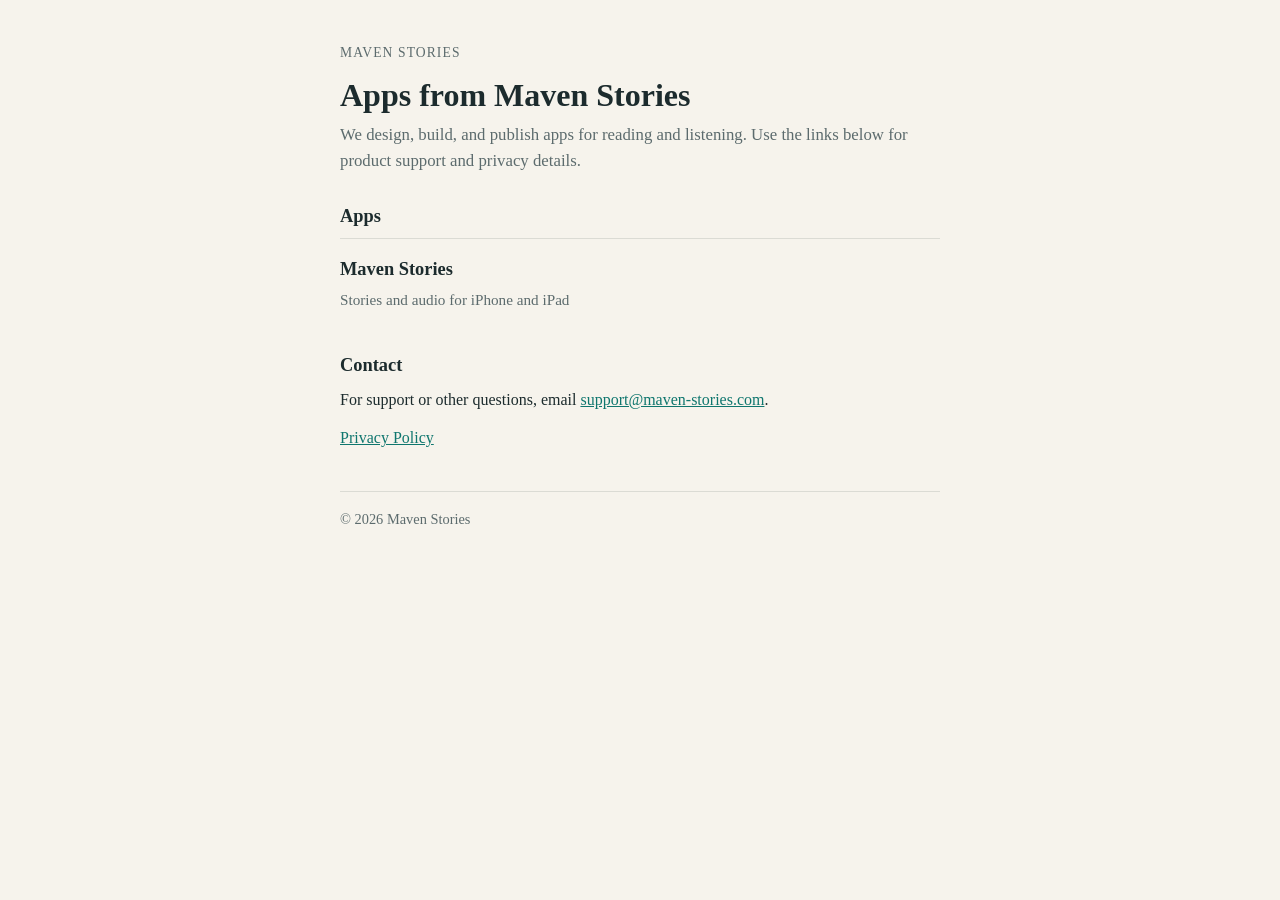
==== index.html @ 7e9d139c "Add static Maven Stories support and privacy pages. Co-authored-by: Cursor <cursoragent@cursor.com>" ====
<!DOCTYPE html>
<html lang="en">
  <head>
    <meta charset="utf-8" />
    <meta name="viewport" content="width=device-width, initial-scale=1" />
    <title>Maven Stories</title>
    <meta
      name="description"
      content="Maven Stories — support and privacy information for our apps and services."
    />
    <link rel="stylesheet" href="styles.css" />
  </head>
  <body>
    <main class="wrap">
      <p class="brand">Maven Stories</p>
      <h1>Apps from Maven Stories</h1>
      <p class="lead">
        We design, build, and publish apps for reading and listening. Use the
        links below for product support and privacy details.
      </p>

      <section>
        <h2>Apps</h2>
        <ul class="app-list">
          <li>
            <a href="./maven-stories/">
              <span class="app-name">Maven Stories</span>
              <span class="app-desc">Stories and audio for iPhone and iPad</span>
            </a>
          </li>
        </ul>
      </section>

      <section>
        <h2>Contact</h2>
        <p>
          For support or other questions, email
          <a href="mailto:support@maven-stories.com">support@maven-stories.com</a>.
        </p>
        <p>
          <a href="./privacy.html">Privacy Policy</a>
        </p>
      </section>

      <footer>
        © <span id="y"></span> Maven Stories
        <script>
          document.getElementById("y").textContent = new Date().getFullYear();
        </script>
      </footer>
    </main>
  </body>
</html>
---- styles.css ----
:root {
  --bg: #f6f3ec;
  --ink: #1c2b2d;
  --muted: #5c6b6d;
  --accent: #0f766e;
  --card: #ffffff;
  --line: rgba(28, 43, 45, 0.12);
  --max: 40rem;
}

* {
  box-sizing: border-box;
}

html,
body {
  margin: 0;
  padding: 0;
  background: var(--bg);
  color: var(--ink);
  font-family: Georgia, "Times New Roman", serif;
  line-height: 1.55;
}

body {
  min-height: 100vh;
}

a {
  color: var(--accent);
}

a:hover {
  text-decoration: underline;
}

.wrap {
  max-width: var(--max);
  margin: 0 auto;
  padding: 2.5rem 1.25rem 4rem;
}

.brand {
  display: inline-block;
  margin: 0;
  font-size: 0.85rem;
  letter-spacing: 0.08em;
  text-transform: uppercase;
  color: var(--muted);
  text-decoration: none;
}

a.brand:hover {
  text-decoration: none;
  color: var(--ink);
}

.app-list {
  list-style: none;
  padding: 0;
  margin: 0;
}

.app-list li {
  border-top: 1px solid var(--line);
}

.app-list a {
  display: block;
  padding: 1rem 0;
  text-decoration: none;
  color: inherit;
}

.app-list a:hover .app-name {
  color: var(--accent);
  text-decoration: underline;
}

.app-name {
  display: block;
  font-size: 1.15rem;
  font-weight: bold;
}

.app-desc {
  display: block;
  margin-top: 0.25rem;
  color: var(--muted);
  font-size: 0.95rem;
}

h1 {
  margin: 0.75rem 0 0.5rem;
  font-size: 2rem;
  line-height: 1.15;
}

.lead {
  margin: 0 0 1.75rem;
  color: var(--muted);
  font-size: 1.05rem;
}

.card {
  background: var(--card);
  border: 1px solid var(--line);
  border-radius: 12px;
  padding: 1.15rem 1.25rem;
  margin: 0 0 1rem;
}

.card h2 {
  margin: 0 0 0.35rem;
  font-size: 1.2rem;
}

.card p {
  margin: 0;
  color: var(--muted);
}

.meta {
  margin-top: 0.65rem;
  font-size: 0.92rem;
}

nav.crumbs {
  margin: 1.25rem 0 0;
  font-size: 0.95rem;
  color: var(--muted);
}

section {
  margin: 1.5rem 0;
}

section h2 {
  font-size: 1.15rem;
  margin: 0 0 0.5rem;
}

section p,
section ul {
  margin: 0 0 0.85rem;
}

section ul {
  padding-left: 1.2rem;
}

footer {
  margin-top: 2.5rem;
  padding-top: 1rem;
  border-top: 1px solid var(--line);
  color: var(--muted);
  font-size: 0.9rem;
}
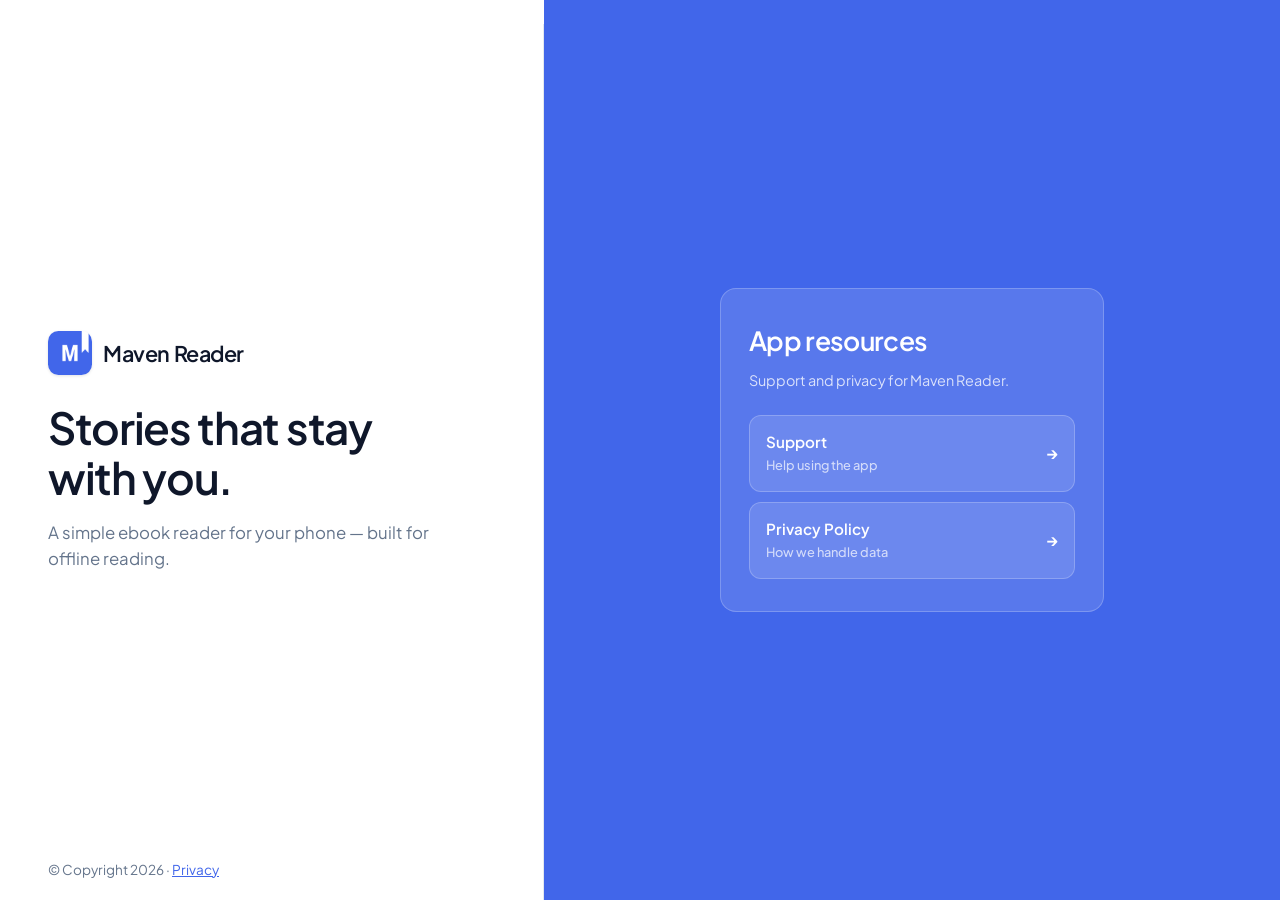
==== commit f72a4a40: "initial commit" ====
--- a/index.html
+++ b/index.html
@@ -3,51 +3,83 @@
   <head>
     <meta charset="utf-8" />
     <meta name="viewport" content="width=device-width, initial-scale=1" />
-    <title>Maven Stories</title>
+    <meta name="theme-color" content="#4166ea" />
+    <title>Maven Reader</title>
     <meta
       name="description"
-      content="Maven Stories — support and privacy information for our apps and services."
+      content="Maven Reader — a simple ebook reader for PDFs and EPUBs, built for offline reading."
+    />
+    <link rel="icon" type="image/png" href="./assets/favicon.png" />
+    <link rel="apple-touch-icon" href="./assets/app-icon.png" />
+    <link rel="preconnect" href="https://fonts.googleapis.com" />
+    <link rel="preconnect" href="https://fonts.gstatic.com" crossorigin />
+    <link
+      href="https://fonts.googleapis.com/css2?family=Plus+Jakarta+Sans:wght@500;600;700&display=swap"
+      rel="stylesheet"
     />
     <link rel="stylesheet" href="styles.css" />
   </head>
-  <body>
-    <main class="wrap">
-      <p class="brand">Maven Stories</p>
-      <h1>Apps from Maven Stories</h1>
-      <p class="lead">
-        We design, build, and publish apps for reading and listening. Use the
-        links below for product support and privacy details.
-      </p>
+  <body class="is-landing">
+    <main class="landing">
+      <section class="landing-panel" aria-label="Maven Reader">
+        <div class="landing-panel-inner">
+          <a class="brand-lockup" href="./" aria-label="Maven Reader home">
+            <img
+              class="brand-mark"
+              src="./assets/app-icon.png"
+              width="44"
+              height="44"
+              alt=""
+            />
+            <span>Maven Reader</span>
+          </a>
 
-      <section>
-        <h2>Apps</h2>
-        <ul class="app-list">
-          <li>
-            <a href="./maven-stories/">
-              <span class="app-name">Maven Stories</span>
-              <span class="app-desc">Stories and audio for iPhone and iPad</span>
-            </a>
-          </li>
-        </ul>
-      </section>
+          <h1 class="landing-headline">
+            Stories that stay<br />
+            with you.
+          </h1>
+          <p class="landing-lead">
+            A simple ebook reader for your phone — built for offline
+            reading.
+          </p>
+        </div>
 
-      <section>
-        <h2>Contact</h2>
-        <p>
-          For support or other questions, email
-          <a href="mailto:support@maven-stories.com">support@maven-stories.com</a>.
-        </p>
-        <p>
-          <a href="./privacy.html">Privacy Policy</a>
+        <p class="landing-foot">
+          © <span id="y"></span> ·
+          <a href="./privacy.html">Privacy</a>
         </p>
       </section>
 
-      <footer>
-        © <span id="y"></span> Maven Stories
-        <script>
-          document.getElementById("y").textContent = new Date().getFullYear();
-        </script>
-      </footer>
+      <aside class="landing-aside" aria-label="App resources">
+        <div class="landing-aside-card">
+          <h2>App resources</h2>
+          <p>Support and privacy for Maven Reader.</p>
+          <ul class="aside-links">
+            <li>
+              <a href="./maven-reader/">
+                <span class="aside-copy">
+                  <span class="aside-title">Support</span>
+                  <span class="meta">Help using the app</span>
+                </span>
+                <span class="chev" aria-hidden="true">→</span>
+              </a>
+            </li>
+            <li>
+              <a href="./privacy.html">
+                <span class="aside-copy">
+                  <span class="aside-title">Privacy Policy</span>
+                  <span class="meta">How we handle data</span>
+                </span>
+                <span class="chev" aria-hidden="true">→</span>
+              </a>
+            </li>
+          </ul>
+        </div>
+      </aside>
     </main>
+    <script>
+      document.getElementById("y").textContent =
+        "Copyright " + new Date().getFullYear();
+    </script>
   </body>
 </html>
--- a/styles.css
+++ b/styles.css
@@ -1,11 +1,22 @@
 :root {
-  --bg: #f6f3ec;
-  --ink: #1c2b2d;
-  --muted: #5c6b6d;
-  --accent: #0f766e;
-  --card: #ffffff;
-  --line: rgba(28, 43, 45, 0.12);
-  --max: 40rem;
+  --ms-bg: #f8fafc;
+  --ms-bg-auth: #f7f8fb;
+  --ms-border: #e2e8f0;
+  --ms-brand: #4166ea;
+  --ms-brand-hover: #3454c4;
+  --ms-brand-ink: #183278;
+  --ms-brand-panel: #4166ea;
+  --ms-brand-ring: #4166ea40;
+  --ms-shadow-card: 0 18px 45px #0206171f;
+  --ms-surface: #fff;
+  --ms-surface-muted: #f1f5f9;
+  --ms-text: #0f172a;
+  --ms-text-faint: #94a3b8;
+  --ms-text-inverse: #fff;
+  --ms-text-muted: #64748b;
+  --ms-text-secondary: #475569;
+  --font: "Plus Jakarta Sans", "Segoe UI", sans-serif;
+  --max: 42rem;
 }
 
 * {
@@ -16,23 +27,334 @@
 body {
   margin: 0;
   padding: 0;
-  background: var(--bg);
-  color: var(--ink);
-  font-family: Georgia, "Times New Roman", serif;
+  background: var(--ms-bg-auth);
+  color: var(--ms-text);
+  font-family: var(--font);
   line-height: 1.55;
+  -webkit-font-smoothing: antialiased;
 }
 
 body {
   min-height: 100vh;
 }
 
+/* Landing: pin to viewport edges — no gaps, no page scroll */
+html:has(body.is-landing),
+body.is-landing {
+  height: 100%;
+  overflow: hidden;
+  background: var(--ms-surface);
+}
+
+body.is-landing {
+  min-height: 0;
+  position: fixed;
+  inset: 0;
+  width: 100%;
+}
+
 a {
-  color: var(--accent);
+  color: var(--ms-brand);
 }
 
 a:hover {
   text-decoration: underline;
 }
+
+/* —— Landing —— */
+
+.landing {
+  position: absolute;
+  inset: 0;
+  display: grid;
+  grid-template-columns: 1fr;
+  grid-template-rows: 1fr;
+  overflow: hidden;
+}
+
+.landing-panel {
+  display: flex;
+  flex-direction: column;
+  justify-content: space-between;
+  gap: 1.5rem;
+  background: var(--ms-surface);
+  color: var(--ms-text);
+  padding: 2rem 1.5rem 1.5rem;
+  position: relative;
+  overflow: hidden;
+  min-height: 0;
+  height: 100%;
+}
+
+.landing-panel-inner {
+  position: relative;
+  z-index: 1;
+  max-width: 28rem;
+  margin: 0 auto;
+  width: 100%;
+  flex: 1;
+  min-height: 0;
+  display: flex;
+  flex-direction: column;
+  justify-content: center;
+}
+
+.brand-lockup {
+  display: inline-flex;
+  align-items: center;
+  gap: 0.7rem;
+  text-decoration: none;
+  color: inherit;
+  font-weight: 600;
+  font-size: 1.35rem;
+  letter-spacing: -0.02em;
+  opacity: 0;
+  animation: rise 0.7s ease forwards 0.1s;
+}
+
+.brand-lockup:hover {
+  text-decoration: none;
+  color: inherit;
+}
+
+.brand-mark {
+  display: block;
+  width: 2.75rem;
+  height: 2.75rem;
+  border-radius: 0.65rem;
+  object-fit: cover;
+  flex-shrink: 0;
+  box-shadow: 0 1px 3px rgba(15, 23, 42, 0.12);
+}
+
+.brand .brand-mark {
+  width: 1.85rem;
+  height: 1.85rem;
+  border-radius: 0.45rem;
+}
+
+.landing-headline {
+  margin: 1.75rem 0 0;
+  font-size: clamp(2rem, 5vw, 2.75rem);
+  font-weight: 600;
+  line-height: 1.12;
+  letter-spacing: -0.03em;
+  color: var(--ms-text);
+  opacity: 0;
+  animation: rise 0.75s ease forwards 0.25s;
+}
+
+.landing-lead {
+  margin: 1.1rem 0 0;
+  max-width: 26rem;
+  font-size: 1.05rem;
+  line-height: 1.55;
+  color: var(--ms-text-muted);
+  opacity: 0;
+  animation: rise 0.75s ease forwards 0.4s;
+}
+
+.landing-actions {
+  display: flex;
+  flex-wrap: wrap;
+  gap: 0.75rem;
+  margin-top: 1.5rem;
+  opacity: 0;
+  animation: rise 0.75s ease forwards 0.55s;
+}
+
+.btn {
+  display: inline-flex;
+  align-items: center;
+  justify-content: center;
+  height: 2.75rem;
+  padding: 0 1.25rem;
+  border-radius: 0.75rem;
+  font-family: inherit;
+  font-size: 0.975rem;
+  font-weight: 600;
+  text-decoration: none;
+  border: 1px solid transparent;
+  cursor: pointer;
+  transition: background 0.15s ease, border-color 0.15s ease, color 0.15s ease,
+    transform 0.15s ease;
+}
+
+.btn:hover {
+  text-decoration: none;
+}
+
+.btn:active {
+  transform: translateY(1px);
+}
+
+.btn-primary {
+  background: var(--ms-brand);
+  color: var(--ms-text-inverse);
+}
+
+.btn-primary:hover {
+  background: var(--ms-brand-hover);
+  color: var(--ms-text-inverse);
+}
+
+.btn-ghost {
+  background: transparent;
+  border-color: var(--ms-border);
+  color: var(--ms-text);
+}
+
+.btn-ghost:hover {
+  border-color: color-mix(in srgb, var(--ms-brand) 35%, var(--ms-border));
+  color: var(--ms-brand);
+  background: var(--ms-surface-muted);
+}
+
+.landing-aside {
+  display: none;
+  background: var(--ms-brand-panel);
+  color: var(--ms-text-inverse);
+  padding: 2.5rem 2rem;
+  align-items: center;
+  justify-content: center;
+  min-height: 0;
+  height: 100%;
+  overflow: hidden;
+}
+
+.landing-aside-card {
+  width: 100%;
+  max-width: 24rem;
+  background: rgba(255, 255, 255, 0.12);
+  border: 1px solid rgba(255, 255, 255, 0.22);
+  border-radius: 1rem;
+  padding: 2rem 1.75rem;
+  box-shadow: none;
+  opacity: 0;
+  animation: rise 0.8s ease forwards 0.35s;
+}
+
+.landing-aside-card h2 {
+  margin: 0;
+  font-size: 1.65rem;
+  font-weight: 600;
+  letter-spacing: -0.025em;
+  color: var(--ms-text-inverse);
+}
+
+.landing-aside-card > p {
+  margin: 0.4rem 0 0;
+  font-size: 0.9rem;
+  color: rgba(255, 255, 255, 0.78);
+}
+
+.aside-links {
+  list-style: none;
+  margin: 1.5rem 0 0;
+  padding: 0;
+  display: flex;
+  flex-direction: column;
+  gap: 0.65rem;
+}
+
+.aside-links a {
+  display: flex;
+  align-items: center;
+  justify-content: space-between;
+  gap: 1rem;
+  padding: 0.9rem 1rem;
+  border-radius: 0.75rem;
+  border: 1px solid rgba(255, 255, 255, 0.22);
+  background: rgba(255, 255, 255, 0.12);
+  text-decoration: none;
+  color: var(--ms-text-inverse);
+  transition: border-color 0.15s ease, background 0.15s ease;
+}
+
+.aside-links a:hover {
+  border-color: rgba(255, 255, 255, 0.45);
+  background: rgba(255, 255, 255, 0.2);
+  text-decoration: none;
+}
+
+.aside-copy {
+  display: flex;
+  flex-direction: column;
+  gap: 0.15rem;
+}
+
+.aside-title {
+  font-weight: 600;
+  font-size: 0.95rem;
+}
+
+.aside-links .meta {
+  font-weight: 500;
+  font-size: 0.8rem;
+  color: rgba(255, 255, 255, 0.7);
+}
+
+.aside-links .chev {
+  color: var(--ms-text-inverse);
+  font-weight: 700;
+}
+
+.landing-foot {
+  position: relative;
+  z-index: 1;
+  margin: 0;
+  flex-shrink: 0;
+  font-size: 0.85rem;
+  color: var(--ms-text-muted);
+}
+
+.landing-foot a {
+  color: var(--ms-brand);
+}
+
+@keyframes rise {
+  from {
+    opacity: 0;
+    transform: translateY(12px);
+  }
+  to {
+    opacity: 1;
+    transform: translateY(0);
+  }
+}
+
+@media (min-width: 900px) {
+  .landing {
+    grid-template-columns: 0.85fr 1.15fr;
+  }
+
+  .landing-panel {
+    padding: 2.75rem 3rem;
+    border-right: 1px solid var(--ms-border);
+  }
+
+  .landing-panel-inner {
+    margin: 0;
+    max-width: 26rem;
+  }
+
+  .landing-aside {
+    display: flex;
+  }
+}
+
+@media (prefers-reduced-motion: reduce) {
+  .brand-lockup,
+  .landing-headline,
+  .landing-lead,
+  .landing-actions,
+  .landing-aside-card {
+    animation: none;
+    opacity: 1;
+  }
+}
+
+/* —— Content pages (support / privacy) —— */
 
 .wrap {
   max-width: var(--max);
@@ -41,18 +363,20 @@
 }
 
 .brand {
-  display: inline-block;
+  display: inline-flex;
+  align-items: center;
+  gap: 0.5rem;
   margin: 0;
-  font-size: 0.85rem;
-  letter-spacing: 0.08em;
-  text-transform: uppercase;
-  color: var(--muted);
-  text-decoration: none;
-}
-
-a.brand:hover {
-  text-decoration: none;
-  color: var(--ink);
+  font-size: 0.95rem;
+  font-weight: 600;
+  letter-spacing: -0.01em;
+  color: var(--ms-text);
+  text-decoration: none;
+}
+
+.brand:hover {
+  text-decoration: none;
+  color: var(--ms-brand);
 }
 
 .app-list {
@@ -62,7 +386,7 @@
 }
 
 .app-list li {
-  border-top: 1px solid var(--line);
+  border-top: 1px solid var(--ms-border);
 }
 
 .app-list a {
@@ -73,62 +397,41 @@
 }
 
 .app-list a:hover .app-name {
-  color: var(--accent);
+  color: var(--ms-brand);
   text-decoration: underline;
 }
 
 .app-name {
   display: block;
-  font-size: 1.15rem;
-  font-weight: bold;
+  font-size: 1.1rem;
+  font-weight: 600;
 }
 
 .app-desc {
   display: block;
   margin-top: 0.25rem;
-  color: var(--muted);
+  color: var(--ms-text-muted);
   font-size: 0.95rem;
 }
 
 h1 {
   margin: 0.75rem 0 0.5rem;
   font-size: 2rem;
+  font-weight: 600;
+  letter-spacing: -0.03em;
   line-height: 1.15;
 }
 
 .lead {
   margin: 0 0 1.75rem;
-  color: var(--muted);
+  color: var(--ms-text-muted);
   font-size: 1.05rem;
-}
-
-.card {
-  background: var(--card);
-  border: 1px solid var(--line);
-  border-radius: 12px;
-  padding: 1.15rem 1.25rem;
-  margin: 0 0 1rem;
-}
-
-.card h2 {
-  margin: 0 0 0.35rem;
-  font-size: 1.2rem;
-}
-
-.card p {
-  margin: 0;
-  color: var(--muted);
-}
-
-.meta {
-  margin-top: 0.65rem;
-  font-size: 0.92rem;
 }
 
 nav.crumbs {
   margin: 1.25rem 0 0;
   font-size: 0.95rem;
-  color: var(--muted);
+  color: var(--ms-text-muted);
 }
 
 section {
@@ -136,13 +439,15 @@
 }
 
 section h2 {
-  font-size: 1.15rem;
+  font-size: 1.1rem;
+  font-weight: 600;
   margin: 0 0 0.5rem;
 }
 
 section p,
 section ul {
   margin: 0 0 0.85rem;
+  color: var(--ms-text-secondary);
 }
 
 section ul {
@@ -152,7 +457,7 @@
 footer {
   margin-top: 2.5rem;
   padding-top: 1rem;
-  border-top: 1px solid var(--line);
-  color: var(--muted);
+  border-top: 1px solid var(--ms-border);
+  color: var(--ms-text-muted);
   font-size: 0.9rem;
 }
